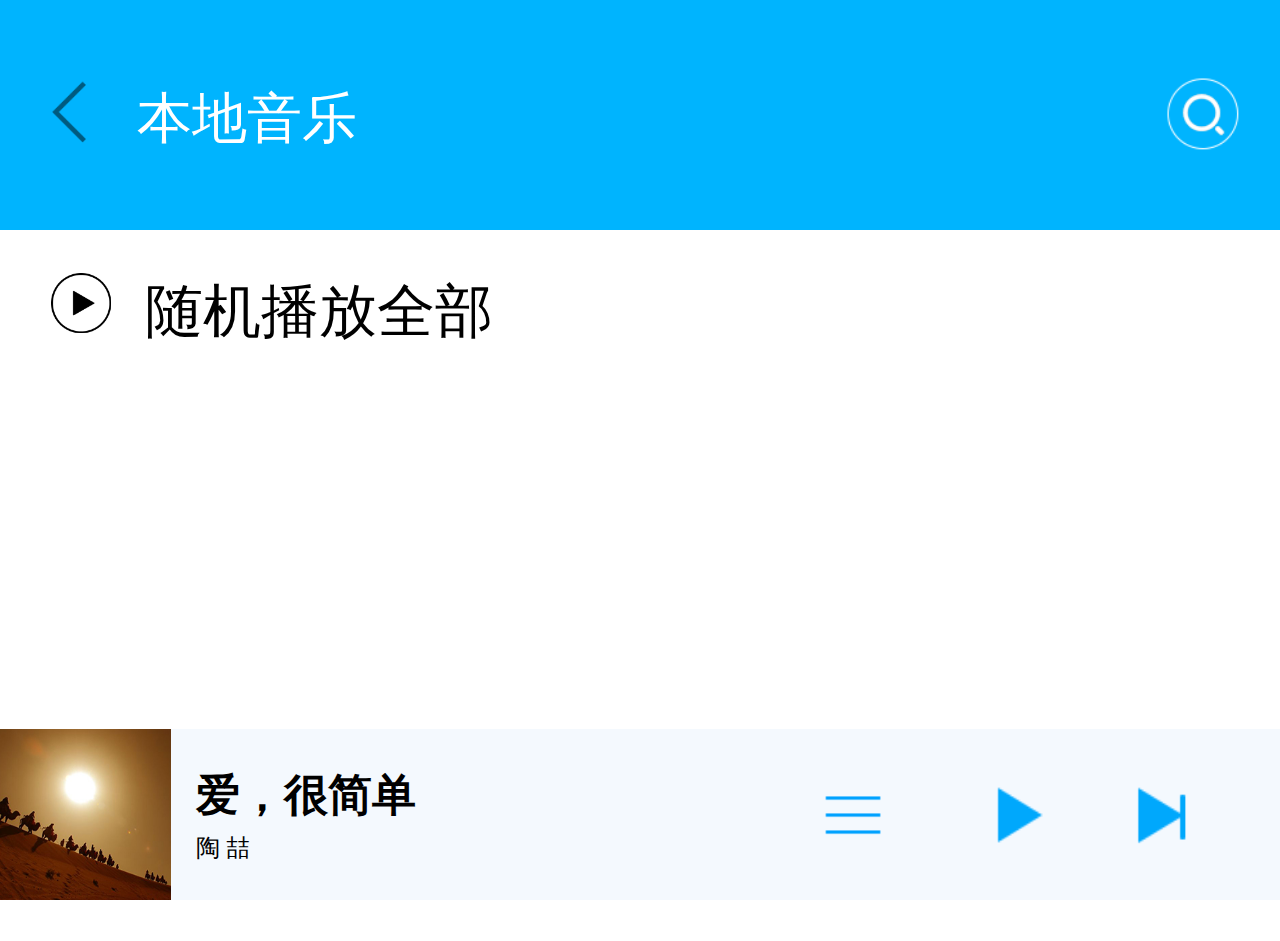
==== gedan.html @ fed937f9 "add" ====
<!doctype html>
<html lang="en">
<head>
    <meta charset="UTF-8">
    <meta name="viewport"
          content="width=device-width, user-scalable=no, initial-scale=1.0, maximum-scale=1.0, minimum-scale=1.0">
    <title>歌单</title>
    <link rel="stylesheet" href="css/animate.min.css">
    <link rel="stylesheet" href="css/gedan.css">
    <script src="js/zepto.min.js"></script>
    <script src="js/iscroll.js"></script>
    <script src="js/gedan.js"></script>

</head>
<body>
<div class="tou">
    <a href="index.html" class="fanhui"></a>
    <span>本地音乐</span>
    <div class="tou-s"></div>
</div>
<div class="con-box" id="wrapper5">
    <div id="scroller5">
        <div class="gedan-con">
            <div class="suiji">
                <div class="suiji-tu"></div>
                <span>随机播放全部</span>
            </div>

        </div>
    </div>
</div>



<div class="footer">
    <div class="ctu">
        <img src="img/b1.jpg" alt="">
    </div>
    <span class="dqge">爱，很简单</span>
    <span class="singer">陶 喆</span>
    <div class="liebiao"></div>
    <div class="bofang"></div>
    <div class="nextge"></div>
</div>
</body>
<script  type="text/javascript">



</script>
</html>
---- css/gedan.css ----
*{
    padding: 0;margin: 0;
    list-style: none;
    text-decoration: none;
}
html,body{
    width: 100%;height: 100%;
    overflow: hidden;
}
.tou{
    width: 100%;height: 1.35rem;
    background: #00B4FE;
    position: absolute;
    top:0;left: 0;
}
.fanhui{
    display: block;
    width: 0.5rem;height: 0.5rem;
    background: url("../img/fanhui.png") no-repeat;
    background-size: contain;
    position: absolute;top:0.4rem;left: 0.2rem;
    opacity:0.5;
}
.tou span{
    font-size: 0.32rem;
    position:absolute;top:0.48rem;left: 0.8rem;
    color: #fff;
}
.tou-s{
    width: 0.5rem;height: 0.5rem;
    background: url("../img/inlogo.png") no-repeat;
    background-size: contain;
    position:absolute;top:0.42rem;right:0.2rem;
}
#wrapper5 {
    position: absolute;
    /*z-index: 1;*/
    top: 0px;
    bottom: 48px;
    left: 0;
    width: 100%;
    overflow: hidden;
}
#scroller5 {
    position: absolute;
    /*z-index: 1;*/
    width: 100%;
    -webkit-transform: translateZ(0);
    -moz-transform: translateZ(0);
    -ms-transform: translateZ(0);
    -o-transform: translateZ(0);
    transform: translateZ(0);
    -webkit-touch-callout: none;
    -webkit-user-select: none;
    -moz-user-select: none;
    -ms-user-select: none;
    user-select: none;
    -webkit-text-size-adjust: none;
    -moz-text-size-adjust: none;
    -ms-text-size-adjust: none;
    -o-text-size-adjust: none;
    text-size-adjust: none;
}
.gedan-con{
    width: 100%;height: auto;
    margin-top: 1.35rem;
}
.suiji{
    width: 100%;height: 0.8rem;
    margin: 0 auto;
}
.suiji-tu{
    width: 0.35rem;height: 0.35rem;
    background: url("../img/suyijtu.png") no-repeat;
    background-size: contain;
    float: left;
    margin-top: 0.25rem;margin-left: 0.3rem;
}
.suiji span{
    display: inline-block;
    font-size: 0.34rem;
    float: left;
    margin-top: 0.25rem;margin-left: 0.2rem;
}


/*底部*/
.footer{
    width: 100%;height:1rem;
    position: absolute;bottom: 0;left: 0;
    z-index: 999;
    display: flex;
    justify-content: space-around;
    background: #f4f9fe;
}
.ctu{
    width: 1rem;height: 1rem;
    position: absolute;bottom:0;left: 0;
}
.ctu img{
    width: 100%;height: 100%;
}
.liebiao{
    width: 0.4rem;height: 0.4rem;
    background: url("../img/liebiao.png") no-repeat;
    background-size: contain;
    position: absolute;bottom:0.3rem;right:2.3rem;
}
.bofang{
    width: 0.4rem;height: 0.4rem;
    position: absolute;bottom:0.3rem;right: 1.35rem;
    background: url("../img/bofang.png") no-repeat;
    background-size: contain;
}
.nextge{
    width: 0.4rem;height: 0.4rem;
    position: absolute;bottom:0.3rem;right: 0.5rem;
    background: url("../img/nextge.png") no-repeat;
    background-size: contain;
}
.dqge{
    font-size: 0.26rem;
    font-weight: 600;
    position: absolute;top:0.21rem;left: 1.15rem;
}
.singer{
    font-size: 0.14rem;
    position: absolute;bottom:0.21rem;left: 1.15rem;
}
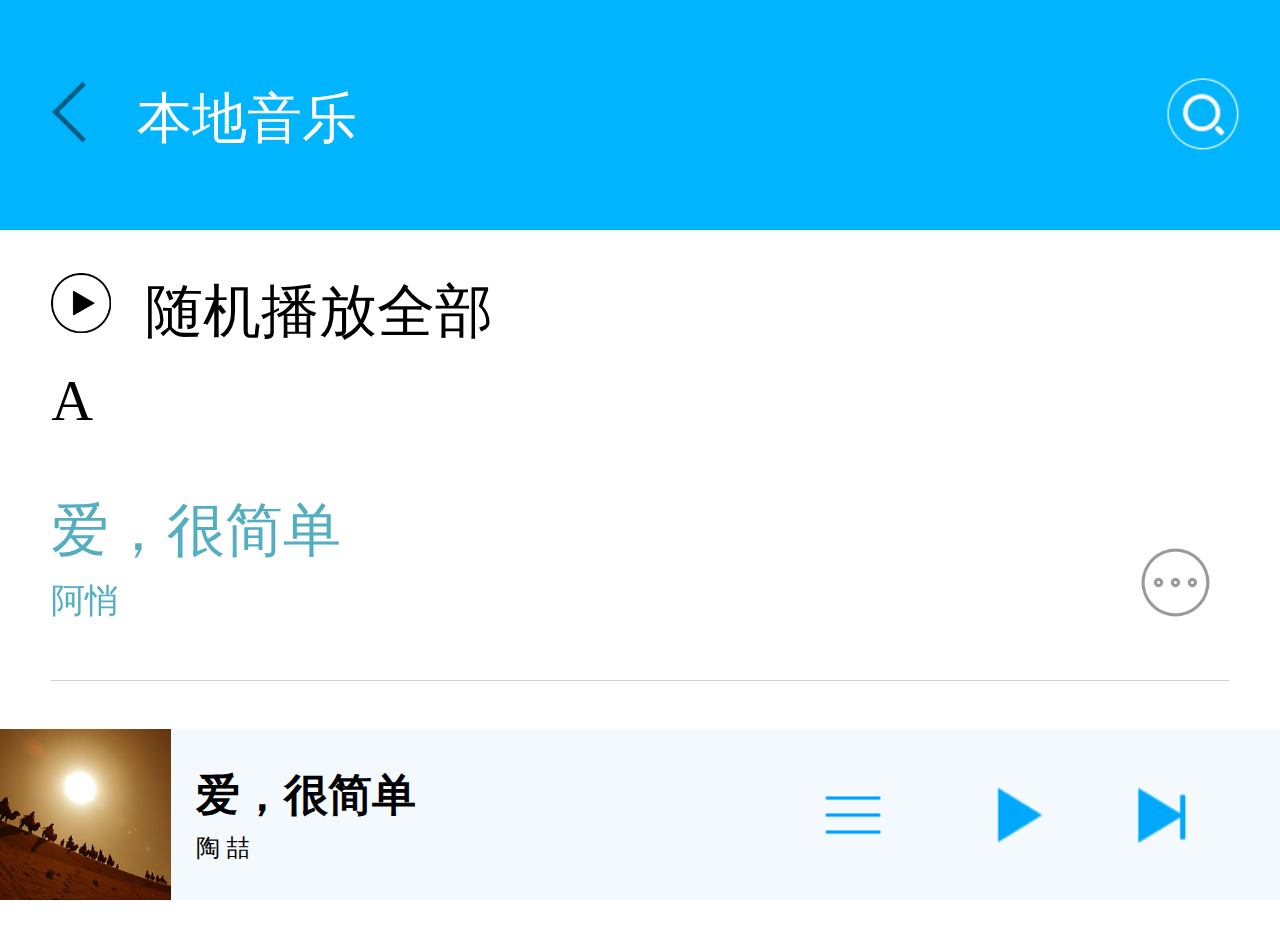
==== commit 70a4cf52: "gedan" ====
--- a/gedan.html
+++ b/gedan.html
@@ -10,7 +10,6 @@
     <script src="js/zepto.min.js"></script>
     <script src="js/iscroll.js"></script>
     <script src="js/gedan.js"></script>
-
 </head>
 <body>
 <div class="tou">
@@ -25,12 +24,75 @@
                 <div class="suiji-tu"></div>
                 <span>随机播放全部</span>
             </div>
+        </div>
+        <ul class="suiji-lb">
+            <li>
+                <span class="shouzimu">A</span>
+                <div class="lb-mys">
+                    <span class="geming geming-active">爱，很简单</span>
+                    <span class="thsinger geming-active">阿悄</span>
+                    <div class="xuanx"></div>
+                </div>
+                <div class="lb-mys">
+                    <span class="geming">爱，很简单</span>
+                    <span class="thsinger">阿悄</span>
+                    <div class="xuanx"></div>
+                </div>
 
-        </div>
+            </li>
+            <li>
+                <span class="shouzimu">B</span>
+                <div class="lb-mys">
+                    <span class="geming">不将就</span>
+                    <span class="thsinger">李荣浩</span>
+                    <div class="xuanx"></div>
+                </div>
+                <div class="lb-mys">
+                    <span class="geming">Buining</span>
+                    <span class="thsinger">Maria</span>
+                    <div class="xuanx"></div>
+                </div>
+
+            </li>
+            <li>
+                <span class="shouzimu">D</span>
+                <div class="lb-mys">
+                    <span class="geming">多辛运</span>
+                    <span class="thsinger">韩安旭</span>
+                    <div class="xuanx"></div>
+                </div>
+            </li>
+            <li>
+                <span class="shouzimu">H</span>
+                <div class="lb-mys">
+                    <span class="geming">Hey Jude</span>
+                    <span class="thsinger">let it be</span>
+                    <div class="xuanx"></div>
+                </div>
+                <div class="lb-mys">
+                    <span class="geming">Hey Jude</span>
+                    <span class="thsinger">let it be</span>
+                    <div class="xuanx"></div>
+                </div>
+
+            </li>
+            <li>
+                <span class="shouzimu">Z</span>
+                <div class="lb-mys">
+                    <span class="geming">这里</span>
+                    <span class="thsinger">阿悄</span>
+                    <div class="xuanx"></div>
+                </div>
+                <div class="lb-mys">
+                    <span class="geming">这里</span>
+                    <span class="thsinger">阿悄</span>
+                    <div class="xuanx"></div>
+                </div>
+
+            </li>
+        </ul>
     </div>
 </div>
-
-
 
 <div class="footer">
     <div class="ctu">
@@ -45,7 +107,5 @@
 </body>
 <script  type="text/javascript">
 
-
-
 </script>
 </html>--- a/css/gedan.css
+++ b/css/gedan.css
@@ -12,6 +12,7 @@
     background: #00B4FE;
     position: absolute;
     top:0;left: 0;
+    z-index: 99;
 }
 .fanhui{
     display: block;
@@ -83,6 +84,45 @@
     margin-top: 0.25rem;margin-left: 0.2rem;
 }
 
+.suiji-lb{
+    width: 100%;height: auto;
+}
+.suiji-lb li{
+    width: 6.9rem;height: auto;
+    border-bottom: 1px solid #d2d2d2;
+    margin: 0 auto;
+}
+.shouzimu{
+    display: block;
+    font-size: 0.34rem;
+    /*margin-left: 0.34rem;*/
+}
+.lb-mys{
+    width: 100%;height: 1.1rem;
+    margin-top: 0.34rem;
+    border-bottom: 1px solid #d2d2d2;
+    position:relative;
+}
+.geming{
+    display: block;
+    font-size: 0.34rem;
+    margin-top: 0.2rem;
+}
+.geming-active{
+    color:#53aec0;
+}
+.thsinger{
+    display: block;
+    font-size: 0.2rem;
+    margin-top: 0.05rem;
+}
+.xuanx{
+    width: 0.42rem;height: 0.42rem;
+    position: absolute;right:0.1rem;top:0.32rem;
+    background: url("../img/xuanx.png") no-repeat;
+    background-size: contain;
+    opacity:0.4;
+}
 
 /*底部*/
 .footer{
